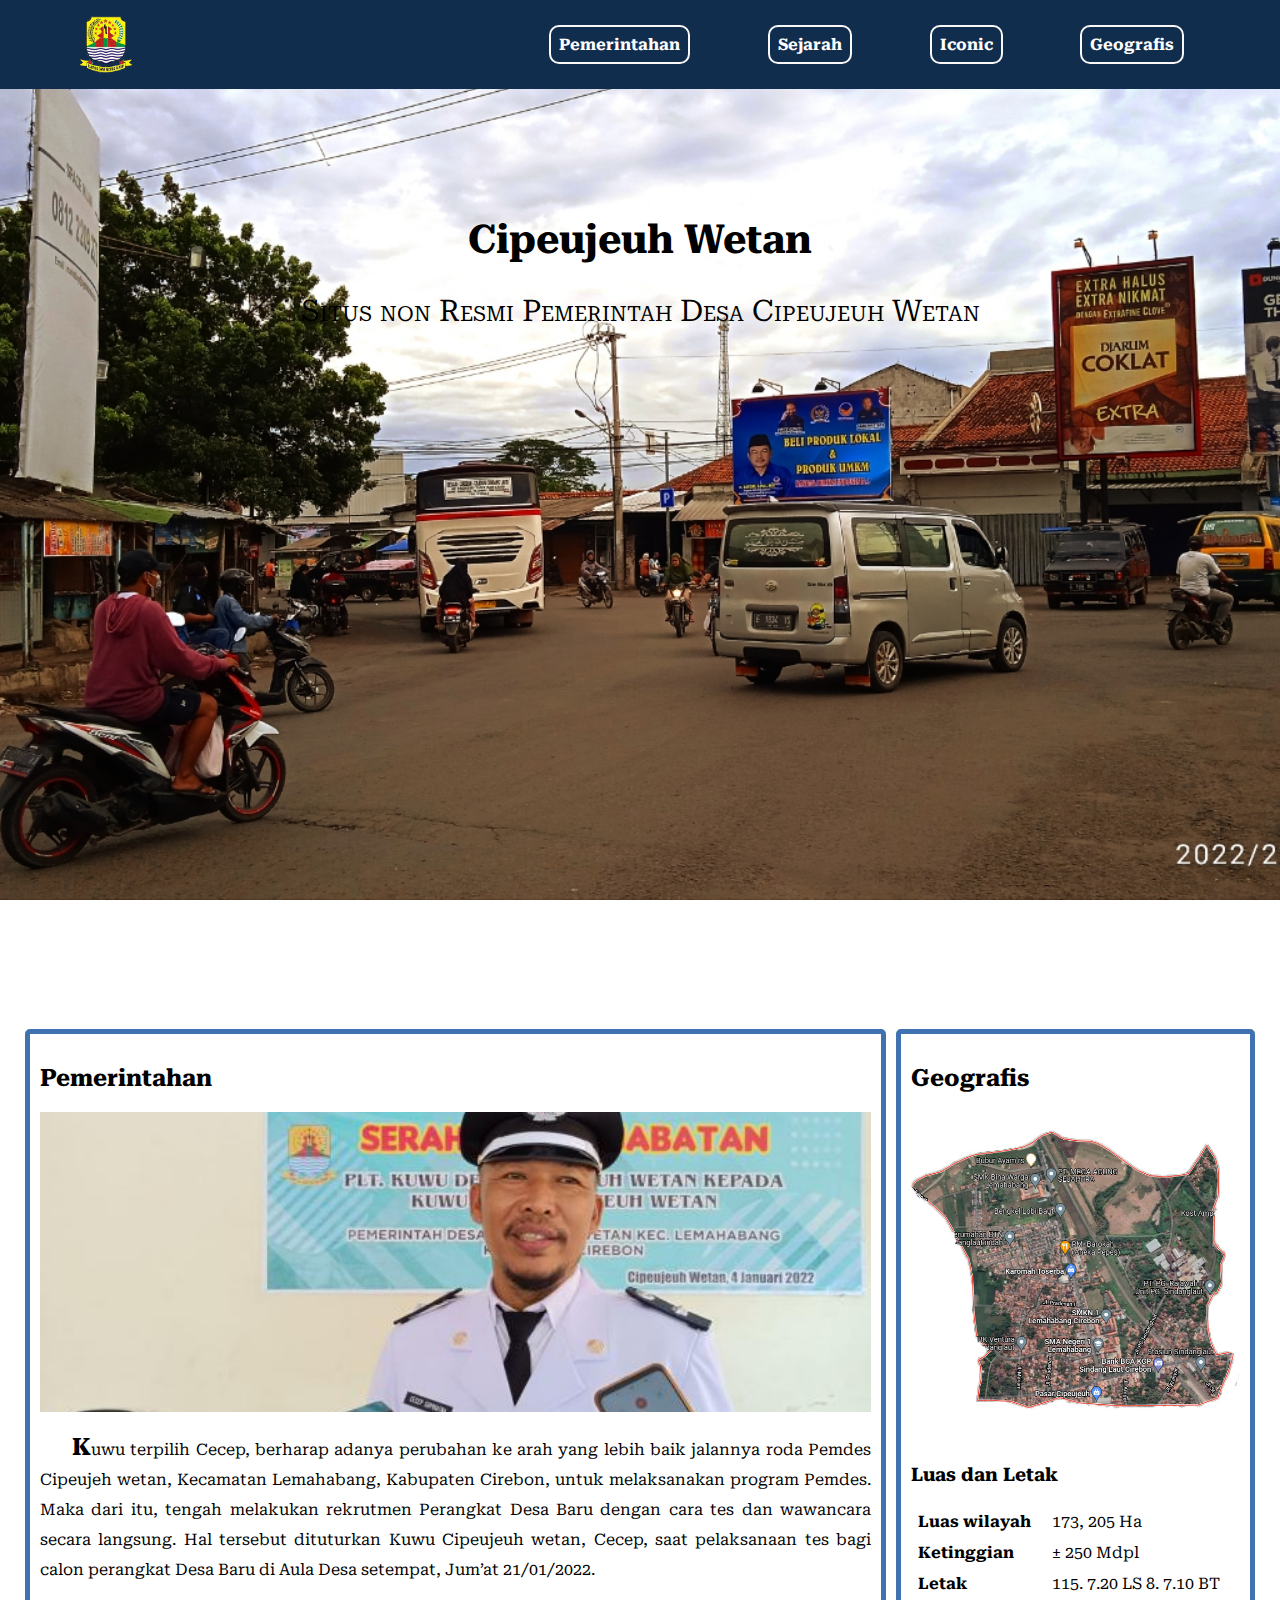
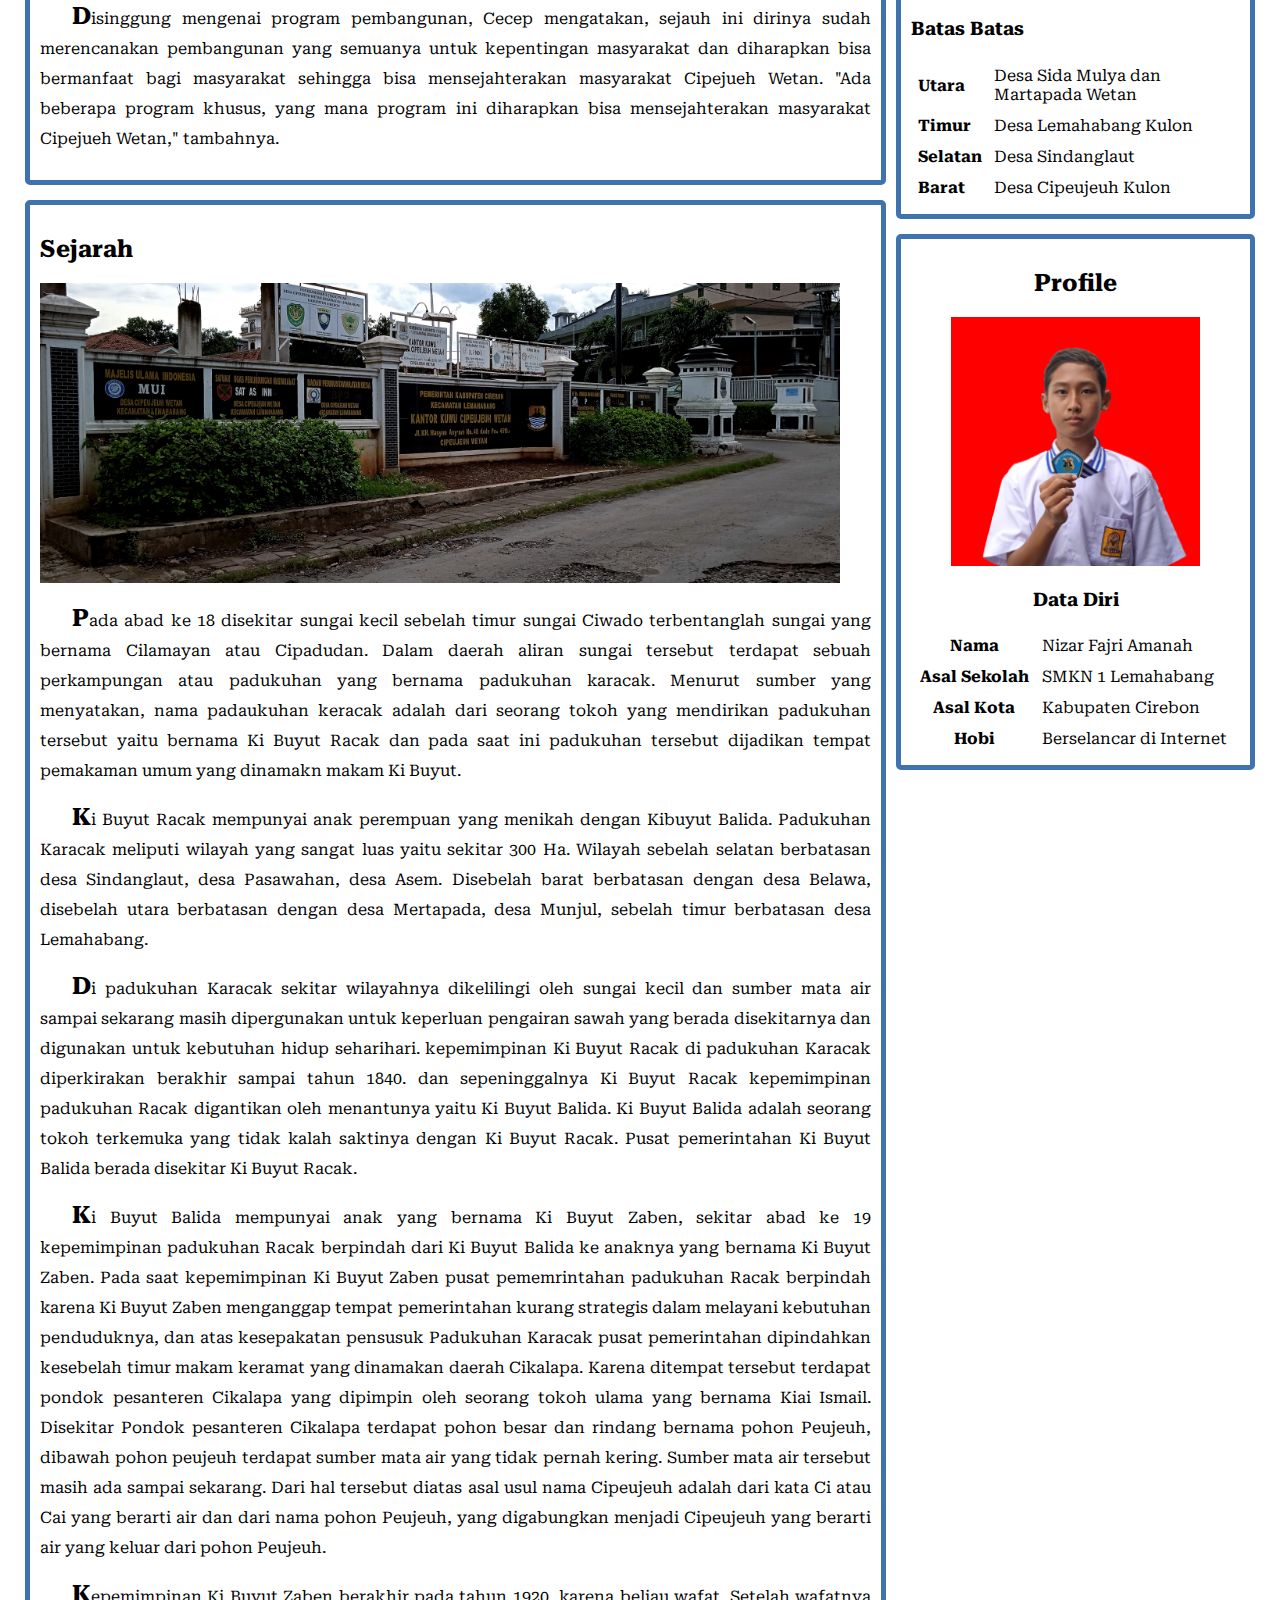
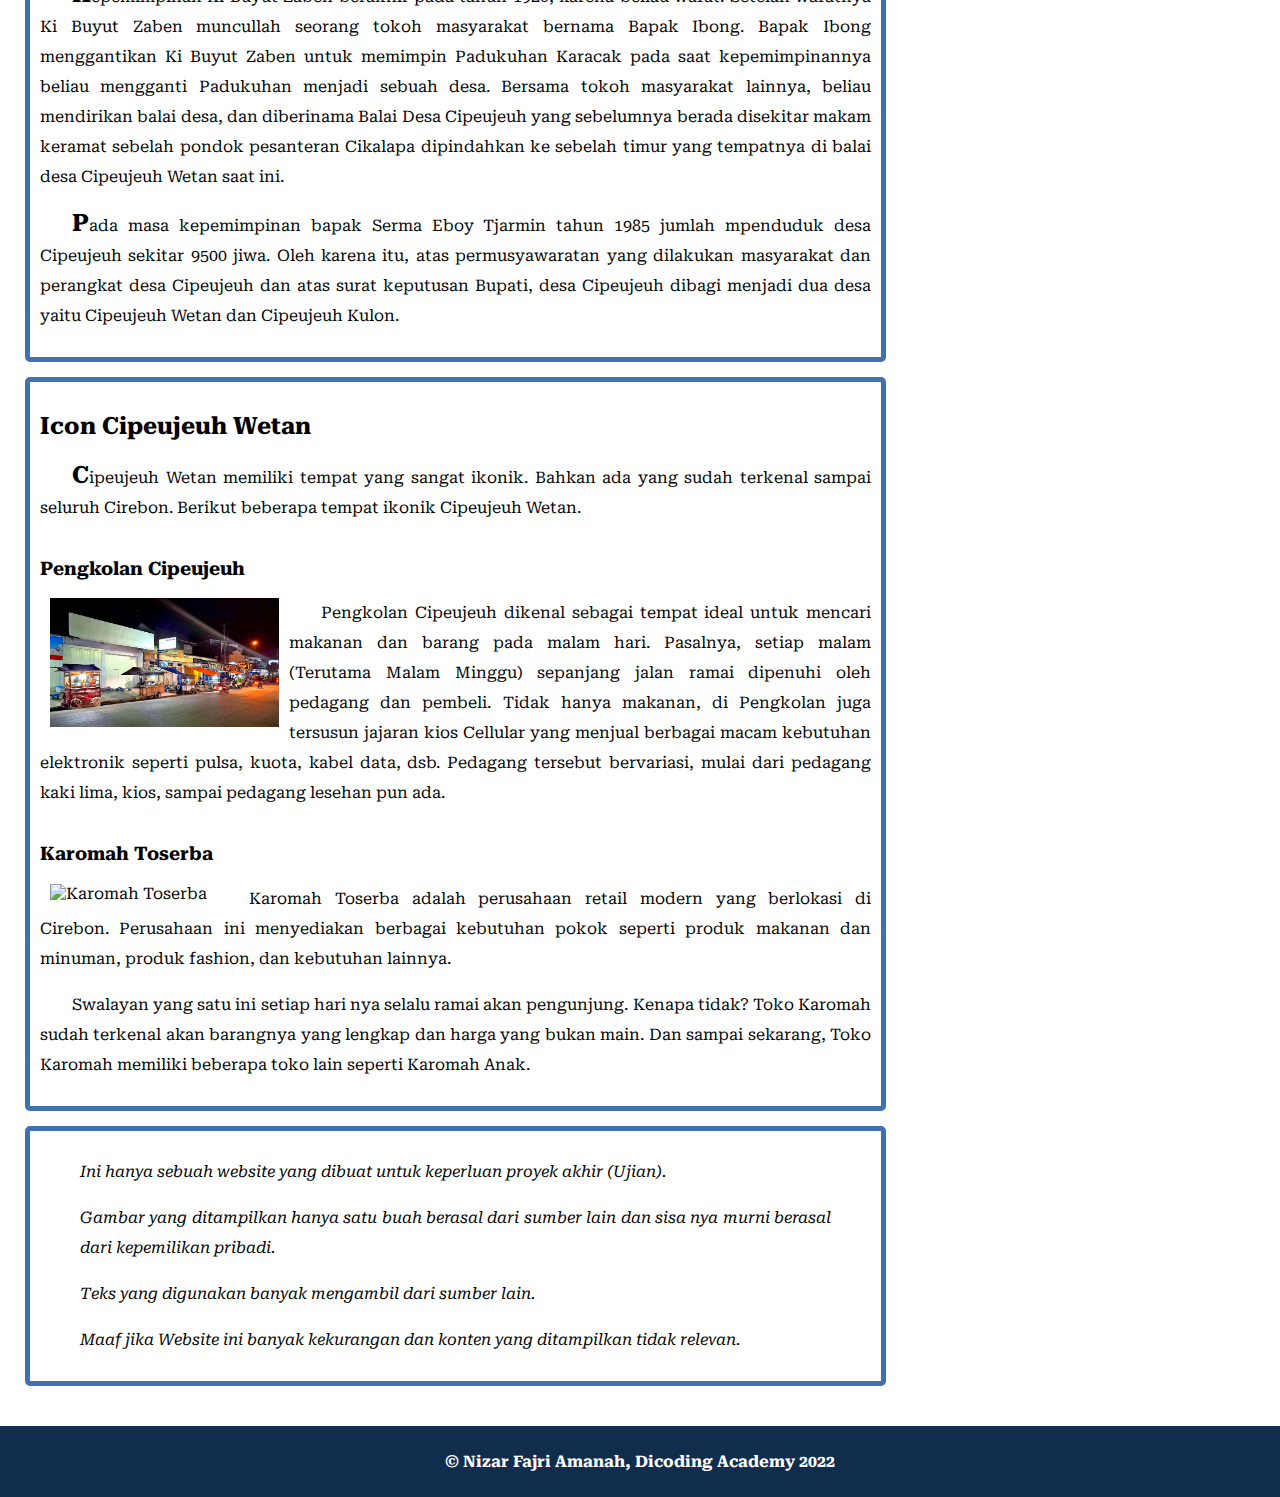
==== Index.html @ 45c105ff "first commit" ====
<!DOCTYPE html>

<html lang="in">
    <head>
        <meta name="viewport" content="width=device-width, initial-scale=1">
        <title>Cipeujeuh Wetan</title>
        <link rel="stylesheet" href="Assets/Style.css">
        <style>
            @import url('https://fonts.googleapis.com/css2?family=Quicksand&family=Roboto+Serif&display=swap');
        </style>
    </head>

    <body>
        <header>
            <nav>
                <img src="Assets/Images/Logo_Web.png" alt="Logo">
                
                <ul>
                    <li><a href="#pemerintahan">Pemerintahan</a></li>
                    <li><a href="#sejarah">Sejarah</a></li>
                    <li><a href="#iconic">Iconic</a></li>
                    <li><a href="#geografis">Geografis</a></li>
                </ul>
            </nav>

            <div id="jumbotron">
                <h1>Cipeujeuh Wetan</h1>
                    <p>Situs non Resmi Pemerintah Desa Cipeujeuh Wetan</p>
            </div>
        </header>

        <main>
            <div id="content">
                <article class="kotak">
                    <h2 id="pemerintahan">Pemerintahan</h2>
                        <img src="Assets/Images/Gambar_Pemerintahan_Utama.jpeg" class="gambar-content" alt="Kuwu Cipeujeuh Wetan">

                        <p>Kuwu terpilih Cecep, berharap adanya perubahan ke arah yang lebih baik jalannya roda Pemdes Cipeujeh wetan, Kecamatan Lemahabang, Kabupaten Cirebon, untuk melaksanakan program Pemdes. Maka dari itu, tengah melakukan rekrutmen Perangkat Desa Baru dengan cara tes dan wawancara secara langsung. Hal tersebut dituturkan Kuwu Cipeujeuh wetan, Cecep, saat pelaksanaan tes bagi calon perangkat Desa Baru di Aula Desa setempat, Jum’at 21/01/2022.</p>
                        <!-- https://toyacirebononline.com/kuwu-cecep-berharap-roda-pemerintahan-desa-cipeujuh-wetan-lebih-baik-dan-profesional/ -->
                        <p>Disinggung mengenai program pembangunan, Cecep mengatakan, sejauh ini dirinya sudah merencanakan pembangunan yang semuanya untuk kepentingan masyarakat dan diharapkan bisa bermanfaat bagi masyarakat sehingga bisa mensejahterakan masyarakat Cipejueh Wetan. "Ada beberapa program khusus, yang mana program ini diharapkan bisa mensejahterakan masyarakat Cipejueh Wetan," tambahnya.</p>
                        <!-- Sumber: http://www.cirebon.co/2022/01/ini-cara-kuwu-cipejueh-wetan-untuk.html -->
                </article>

                <article class="kotak">
                    <h2 id="sejarah">Sejarah</h2>
                        <div class="slider">
                            <div class="slides">
                                <input type="radio" name="radio-btn" id="radio1">
                                <input type="radio" name="radio-btn" id="radio2">
                                <input type="radio" name="radio-btn" id="radio3">

                                <div class="slide first">
                                    <img src="Assets/Images/Gambar_Sejarah_Utama.jpg" class="gambar-content" alt="">
                                </div>
                                <div class="slide">
                                    <img src="Assets/Images/Gambar_Sejarah_2_Utama.jpg" class="gambar-content" alt="">
                                </div>
                                <div class="slide">
                                    <img src="Assets/Images/Gambar_Sejarah_3_Utama.jpg" class="gambar-content" alt="">
                                </div>
                            </div>

                            <div class="slider-tombol">
                                <div class="navigation-auto">
                                    <div class="auto-btn1"></div>
                                    <div class="auto-btn2"></div>
                                    <div class="auto-btn3"></div>
                                </div>
                                
                                <div class="navigation-manual">
                                    <label for="radio1" class="manual-btn"></label>
                                    <label for="radio2" class="manual-btn"></label>
                                    <label for="radio3" class="manual-btn"></label>
                                </div>
                            </div>
                        </div>

                        <p>Pada abad ke 18 disekitar sungai kecil sebelah timur sungai Ciwado terbentanglah sungai yang bernama Cilamayan atau Cipadudan. Dalam daerah aliran sungai tersebut terdapat sebuah perkampungan atau padukuhan yang bernama padukuhan karacak. Menurut sumber yang menyatakan, nama padaukuhan keracak adalah dari seorang tokoh yang mendirikan padukuhan tersebut yaitu bernama Ki Buyut Racak dan pada saat ini padukuhan tersebut dijadikan tempat pemakaman umum yang dinamakn makam Ki Buyut.</p>
                        <p>Ki Buyut Racak mempunyai anak perempuan yang menikah dengan Kibuyut Balida. Padukuhan Karacak meliputi wilayah yang sangat luas yaitu sekitar 300 Ha. Wilayah sebelah selatan berbatasan desa Sindanglaut, desa Pasawahan, desa Asem. Disebelah barat berbatasan dengan desa Belawa, disebelah utara berbatasan dengan desa Mertapada, desa Munjul, sebelah timur berbatasan desa Lemahabang.</p>
                        <p>Di padukuhan Karacak sekitar wilayahnya dikelilingi oleh sungai kecil dan sumber mata air sampai sekarang masih dipergunakan untuk keperluan pengairan sawah yang berada disekitarnya dan digunakan untuk kebutuhan hidup seharihari. kepemimpinan Ki Buyut Racak di padukuhan Karacak diperkirakan berakhir sampai tahun 1840. dan sepeninggalnya Ki Buyut Racak kepemimpinan padukuhan Racak digantikan oleh menantunya yaitu Ki Buyut Balida. Ki Buyut Balida adalah seorang tokoh terkemuka yang tidak kalah saktinya dengan Ki Buyut Racak. Pusat pemerintahan Ki Buyut Balida berada disekitar Ki Buyut Racak.</p>
                        <p>Ki Buyut Balida mempunyai anak yang bernama Ki Buyut Zaben, sekitar abad ke 19 kepemimpinan padukuhan Racak berpindah dari Ki Buyut Balida ke anaknya yang bernama Ki Buyut Zaben. Pada saat kepemimpinan Ki Buyut Zaben pusat pememrintahan padukuhan Racak berpindah karena Ki Buyut Zaben menganggap tempat pemerintahan kurang strategis dalam melayani kebutuhan penduduknya, dan atas kesepakatan pensusuk Padukuhan Karacak pusat pemerintahan dipindahkan kesebelah timur makam keramat yang dinamakan daerah Cikalapa. Karena ditempat tersebut terdapat pondok pesanteren Cikalapa yang dipimpin oleh seorang tokoh ulama yang bernama Kiai Ismail. Disekitar Pondok pesanteren Cikalapa terdapat pohon besar dan rindang bernama pohon Peujeuh, dibawah pohon peujeuh terdapat sumber mata air yang tidak pernah kering. Sumber mata air tersebut masih ada sampai sekarang. Dari hal tersebut diatas asal usul nama Cipeujeuh adalah dari kata Ci atau Cai yang berarti air dan dari nama pohon Peujeuh, yang digabungkan menjadi Cipeujeuh yang berarti air yang keluar dari pohon Peujeuh.</p>
                        <p>Kepemimpinan Ki Buyut Zaben berakhir pada tahun 1920, karena beliau wafat. Setelah wafatnya Ki Buyut Zaben muncullah seorang tokoh masyarakat bernama Bapak Ibong. Bapak Ibong menggantikan Ki Buyut Zaben untuk memimpin Padukuhan Karacak pada saat kepemimpinannya beliau mengganti Padukuhan menjadi sebuah desa. Bersama tokoh masyarakat lainnya, beliau mendirikan balai desa, dan diberinama Balai Desa Cipeujeuh yang sebelumnya berada disekitar makam keramat sebelah pondok pesanteran Cikalapa dipindahkan ke sebelah timur yang tempatnya di balai desa Cipeujeuh Wetan saat ini.</p>
                        <p>Pada masa kepemimpinan bapak Serma Eboy Tjarmin tahun 1985 jumlah mpenduduk desa Cipeujeuh sekitar 9500 jiwa. Oleh karena itu, atas permusyawaratan yang dilakukan masyarakat dan perangkat desa Cipeujeuh dan atas surat keputusan Bupati, desa Cipeujeuh dibagi menjadi dua desa yaitu Cipeujeuh Wetan dan Cipeujeuh Kulon.</p>
                        <!-- Sumber: https://sc.syekhnurjati.ac.id/esscamp/risetmhs/BAB359410316.pdf -->
                </article>

                <article class="kotak">
                    <h2 id="iconic">Icon Cipeujeuh Wetan</h2>
                        <p>Cipeujeuh Wetan memiliki tempat yang sangat ikonik. Bahkan ada yang sudah terkenal sampai seluruh Cirebon. Berikut beberapa tempat ikonik Cipeujeuh Wetan.</p>

                        <div class="floating">
                            <h3>Pengkolan Cipeujeuh</h3>
                                <img src="Assets/Images/Gambar_Ikon_Pengkolan_Utama.jpg" class="gambar-ikon" alt="Pengkolan Cipeujeuh pada Malam Hari">

                                <p>Pengkolan Cipeujeuh dikenal sebagai tempat ideal untuk mencari makanan dan barang pada malam hari. Pasalnya, setiap malam (Terutama Malam Minggu) sepanjang jalan ramai dipenuhi oleh pedagang dan pembeli. Tidak hanya makanan, di Pengkolan juga tersusun jajaran kios Cellular yang menjual berbagai macam kebutuhan elektronik seperti pulsa, kuota, kabel data, dsb. Pedagang tersebut bervariasi, mulai dari pedagang kaki lima, kios, sampai pedagang lesehan pun ada. </p>
                        </div>

                        <div class="floating">
                            <h3>Karomah Toserba</h3>
                                <img src="Assets/Images/Gambar_Ikon_Karomah_Utama.jpg" class="gambar-ikon" alt="Karomah Toserba">

                                <p>Karomah Toserba adalah perusahaan retail modern yang berlokasi di Cirebon. Perusahaan ini menyediakan berbagai kebutuhan pokok seperti produk makanan dan minuman, produk fashion, dan kebutuhan lainnya.</p>
                                <!-- Sumber: https://id.linkedin.com/company/karomah-toserba -->
                                <p>Swalayan yang satu ini setiap hari nya selalu ramai akan pengunjung. Kenapa tidak? Toko Karomah sudah terkenal akan barangnya yang lengkap dan harga yang bukan main. Dan sampai sekarang, Toko Karomah memiliki beberapa toko lain seperti Karomah Anak.</p>
                        </div>
                </article>

                <article class="kotak">
                    <blockquote>
                        <p>Ini hanya sebuah website yang dibuat untuk keperluan proyek akhir (Ujian).</p>
                        <p>Gambar yang ditampilkan hanya satu buah berasal dari sumber lain dan sisa nya murni berasal dari kepemilikan pribadi.</p>
                        <p>Teks yang digunakan banyak mengambil dari sumber lain.</p>
                        <p>Maaf jika Website ini banyak kekurangan dan konten yang ditampilkan tidak relevan.</p>
                    </blockquote>
                </article>
            </div>

            <aside>
                <article class="geo kotak">
                    <h2 id="geografis">Geografis</h2>
                        <img src="Assets/Images/Gambar_Geografis_Utama.jpg" class="gambar-aside" alt="Peta Desa Cipeujeuh Wetan">

                    <h3>Luas dan Letak</h3>
                        <table>
                            <tr>
                                <th>Luas wilayah</th>
                                <td>173, 205 Ha</td>
                            </tr>

                            <tr>
                                <th>Ketinggian</th>
                                <td>&#177; 250 Mdpl</td>
                            </tr>

                            <tr>
                                <th>Letak</th>
                                <td>115. 7.20 LS 8. 7.10 BT</td>
                            </tr>
                        </table>

                    <h3>Batas Batas</h3>
                        <table>
                            <tr>
                                <th>Utara</th>
                                <td>Desa Sida Mulya dan Martapada Wetan</td>
                            </tr>

                            <tr>
                                <th>Timur</th>
                                <td>Desa Lemahabang Kulon</td>
                            </tr>

                            <tr>
                                <th>Selatan</th>
                                <td>Desa Sindanglaut</td>
                            </tr>

                            <tr>
                                <th>Barat</th>
                                <td>Desa Cipeujeuh Kulon</td>
                            </tr>
                        </table>
                </article>

                <article class="pembuat kotak">
                    <header>
                        <h2>Profile</h2>
    
                        <figure>
                            <img src="Assets/Images/Photo_Profile.jpg" class="gambar-aside" alt="Foto Pembuat">
                        </figure>
                    </header>
    
                    <section>
                        <h3>Data Diri</h3>
                            <table>
                                <tr>
                                    <th>Nama</th>
                                    <td>Nizar Fajri Amanah</td>
                                </tr>
    
                                <tr>
                                    <th>Asal Sekolah</th>
                                    <td>SMKN 1 Lemahabang</td>
                                </tr>
    
                                <tr>
                                    <th>Asal Kota</th>
                                    <td>Kabupaten Cirebon</td>
                                </tr>
    
                                <tr>
                                    <th>Hobi</th>
                                    <td>Berselancar di Internet</td>
                                </tr>
                            </table>
                    </section>
                </article>
            </aside>    
        </main>

        <footer>
            <p>&#169; Nizar Fajri Amanah, Dicoding Academy 2022</p>
        </footer>

        <script src="Assets/Script.js"></script>
    </body>
</html>
---- Assets/Style.css ----
* {
    box-sizing: border-box;
    scroll-behavior: smooth;
}

body {
    margin: 0;
    padding: 0;
    font-family: 'Roboto Serif', serif;
}

header {
    max-height: 100%;
    max-width: 100%;
    display: inline;
}

nav {
    background-color: #112D4E;
    position: sticky;
    top: 0;
    justify-content: space-around;
    align-items: center;
    display: flex;
    min-height: 50px;
}

nav img {
    max-height: 75px;
    margin-left: 10px;
    padding: 3px;
}

nav ul{
    min-width: 75%;
    text-align: right;
}

nav li {
    margin: 1% 4%;
    padding: 8px;
    display: inline-block;
    max-block-size: 100%;
    border: 2px solid #F9F7F7;
    border-radius: 10px;
}

nav a {
    color: white;
    font-weight: bold;
    text-decoration: none;
    list-style-type: none;
}

nav li:hover {
    background-color: #F9F7F7;
}

nav li:active {
    background-color: transparent;
}

nav a:hover {
    color: black;
}

nav a:active {
    color: transparent;
}

#jumbotron {
    width: 100%;
    height: 100vh;
    background-image: url("Images/BackgroundWeb_Utama3.jpg");
    background-position: top;
    background-attachment: fixed;
    background-size: cover;
    text-align: center;
    padding: 100px 40px 60px 40px;
    font-size: 20px;
    margin: 0;
}

#jumbotron h1 {
    color: black;
    font-size: 2em;
}

#jumbotron p {
    font-variant: small-caps;
    font-size: 1.5em;
}

main {
    padding: 25px;
    overflow: auto;
}

main p {
    text-indent: 2em;
    text-align: justify;
    line-height: 30px;
}

.kotak {
    border: 5px solid #3F72AF;
    padding: 10px;
    margin: 15px 0;
    border-radius: 5px;
}

main img {
    object-fit: cover;
    object-position: center;
}

.gambar-content {
    width: 100%;
    max-height: 300px;
}

.gambar-aside {
    height: 100%;
    max-width: 100%;
    align-items: center;
}

.floating {
    overflow: auto;
}

.gambar-ikon {
    max-width: 30%;
    float: left;
    padding: 0 10px 10px 10px;
}

.kotak > p::first-letter {
    font-size: 1.5em;
    font-weight: bold;
}

.slider {
    width: 800px;
    max-width: 100%;
    max-height: 100%;
    overflow: hidden;
}

.slides {
    width: 500%;
    max-height: 100%;
    display: flex;
}

.slides input {
    display: none;
}

.slide {
    width: 20%;
    max-width: 100%;
    transition: 2s;
}

.slide img {
    max-width: 800px;
    height: 100%;
    object-fit: cover;
}

.navigation-manual, .navigation-auto {
    display: none;
}

#radio1:checked ~ .first {
    margin-left: 0;
}

#radio2:checked ~ .first {
    margin-left: -20%;
}

#radio3:checked ~ .first {
    margin-left: -40%;
}

blockquote p {
    font-style: italic;
    text-indent: 0;
}

#content {
    float: left;
    width: 70%;
}

aside {
    float: right;
    width: 30%;
    padding-left: 10px;
}

.geo table {
    width: 100%;
}

.geo th, td {
    text-align: left;
    padding: 5px;
}

.pembuat {
    text-align: center;
}

.pembuat table {
    width: 100%;
}

.pembuat th, td {
    padding: 5px;
}

footer {
    color: white;
    background-color: #112D4E;
    text-align: center;
    font-weight: bold;
    padding: 10px;
    margin: 0;
}

@media screen and (max-width: 1080px) {
    #content,
    aside {
        width: 100%;
        padding: 0;
    }
}

@media screen and (max-width: 768px) {
    .gambar-ikon {
        max-width: 100%;
    }
    main p {
        text-align: left;
    }
}
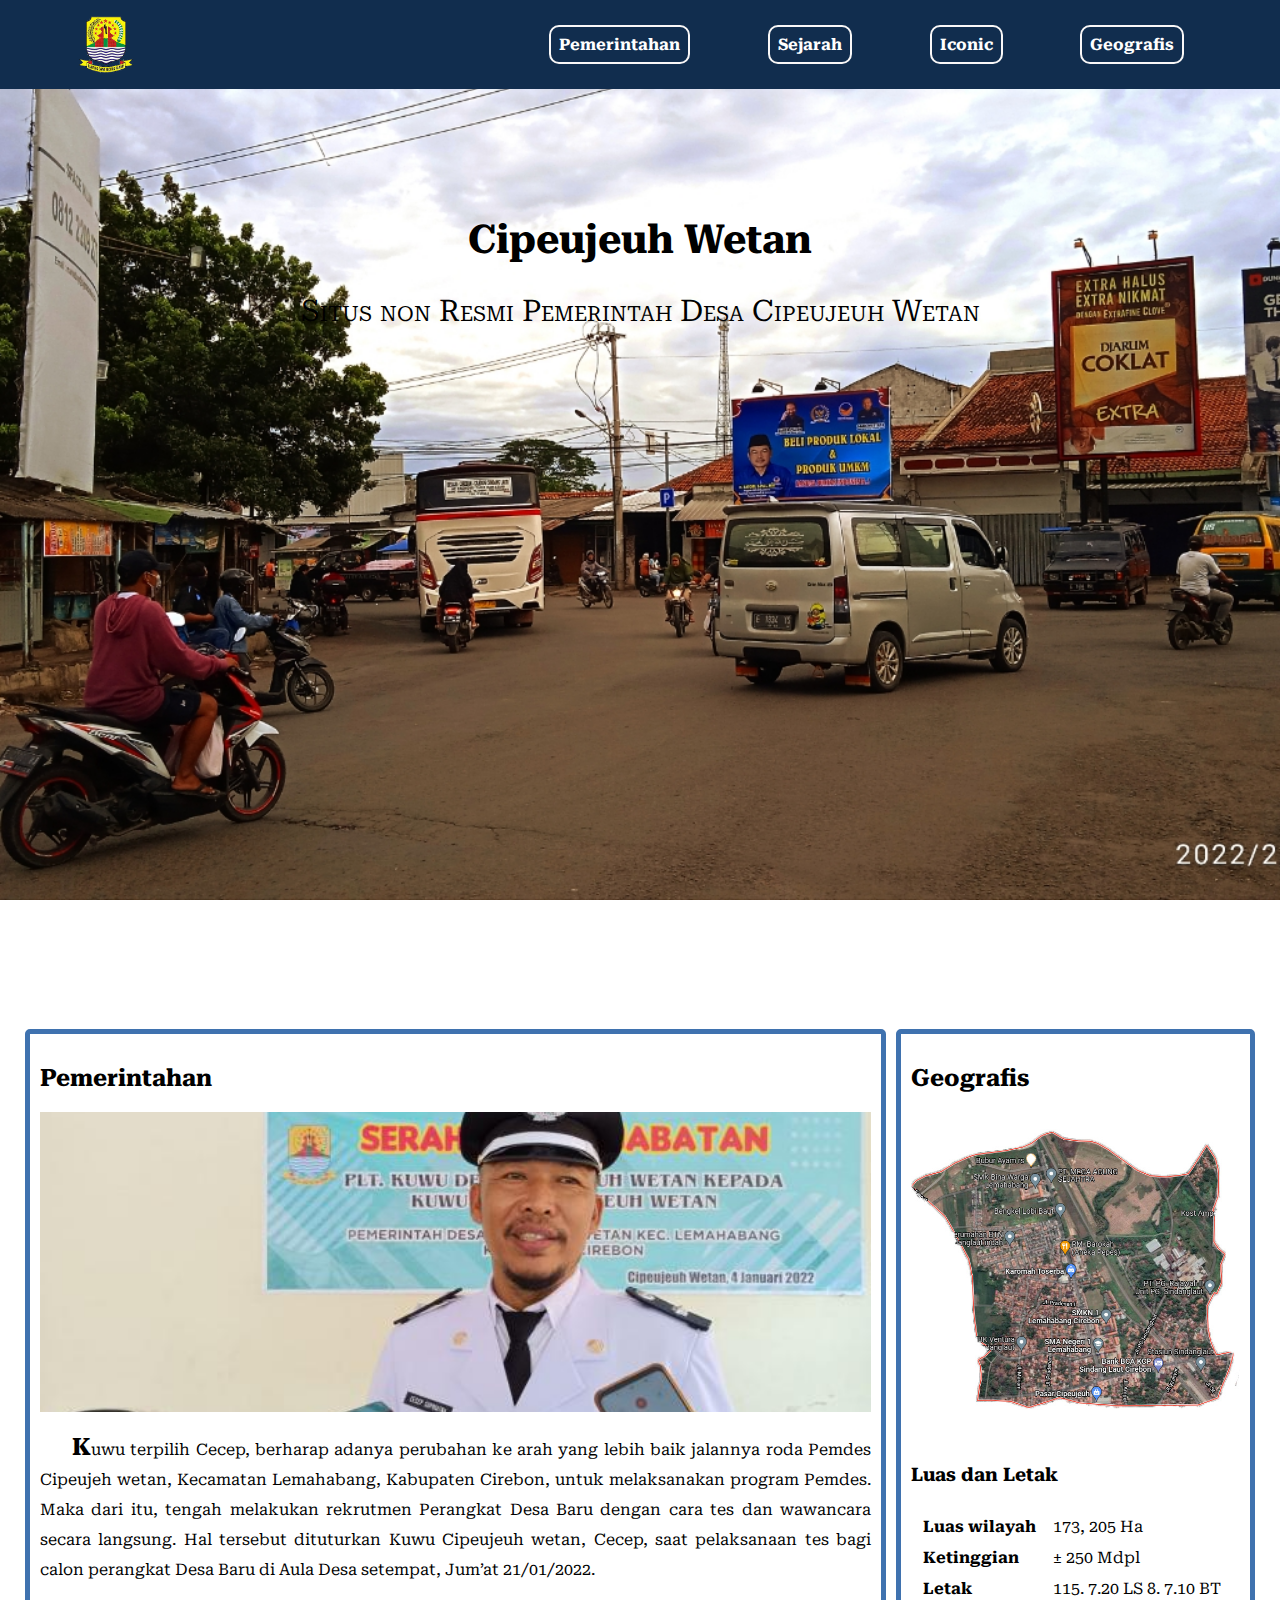
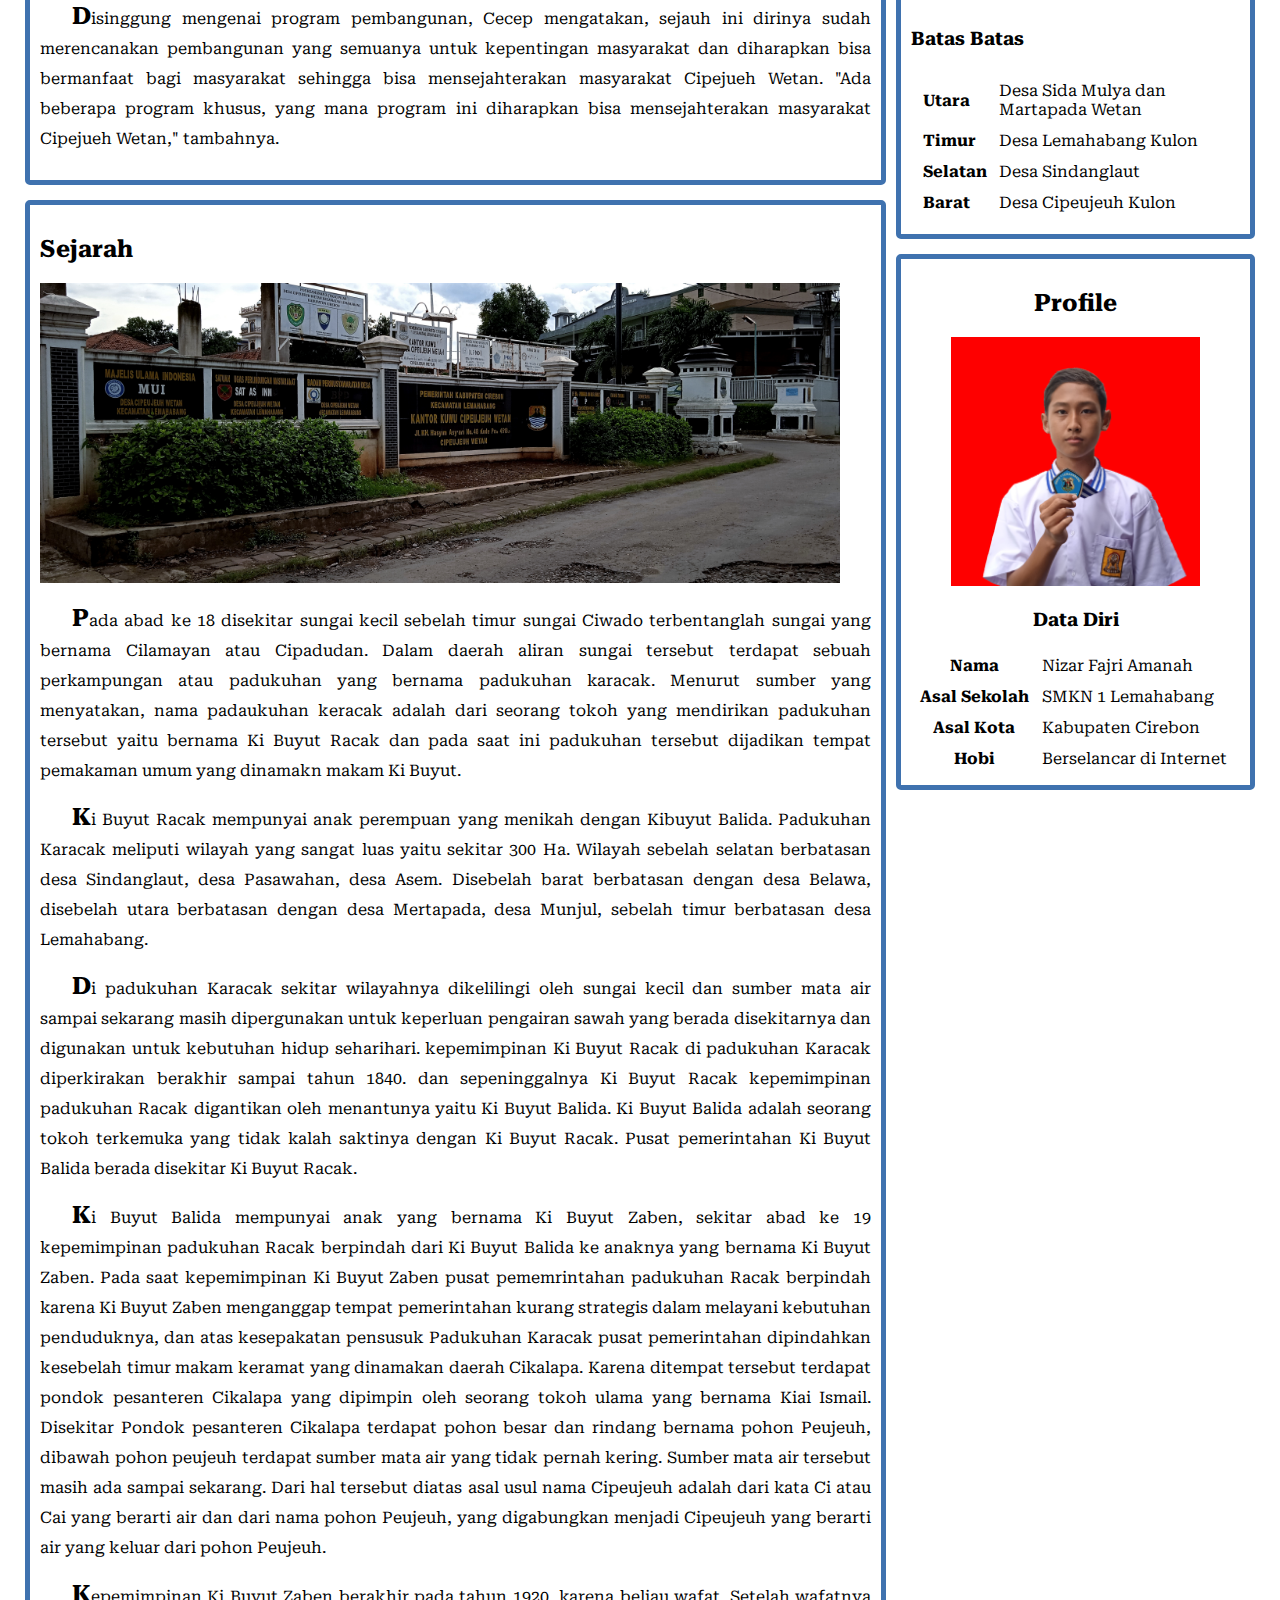
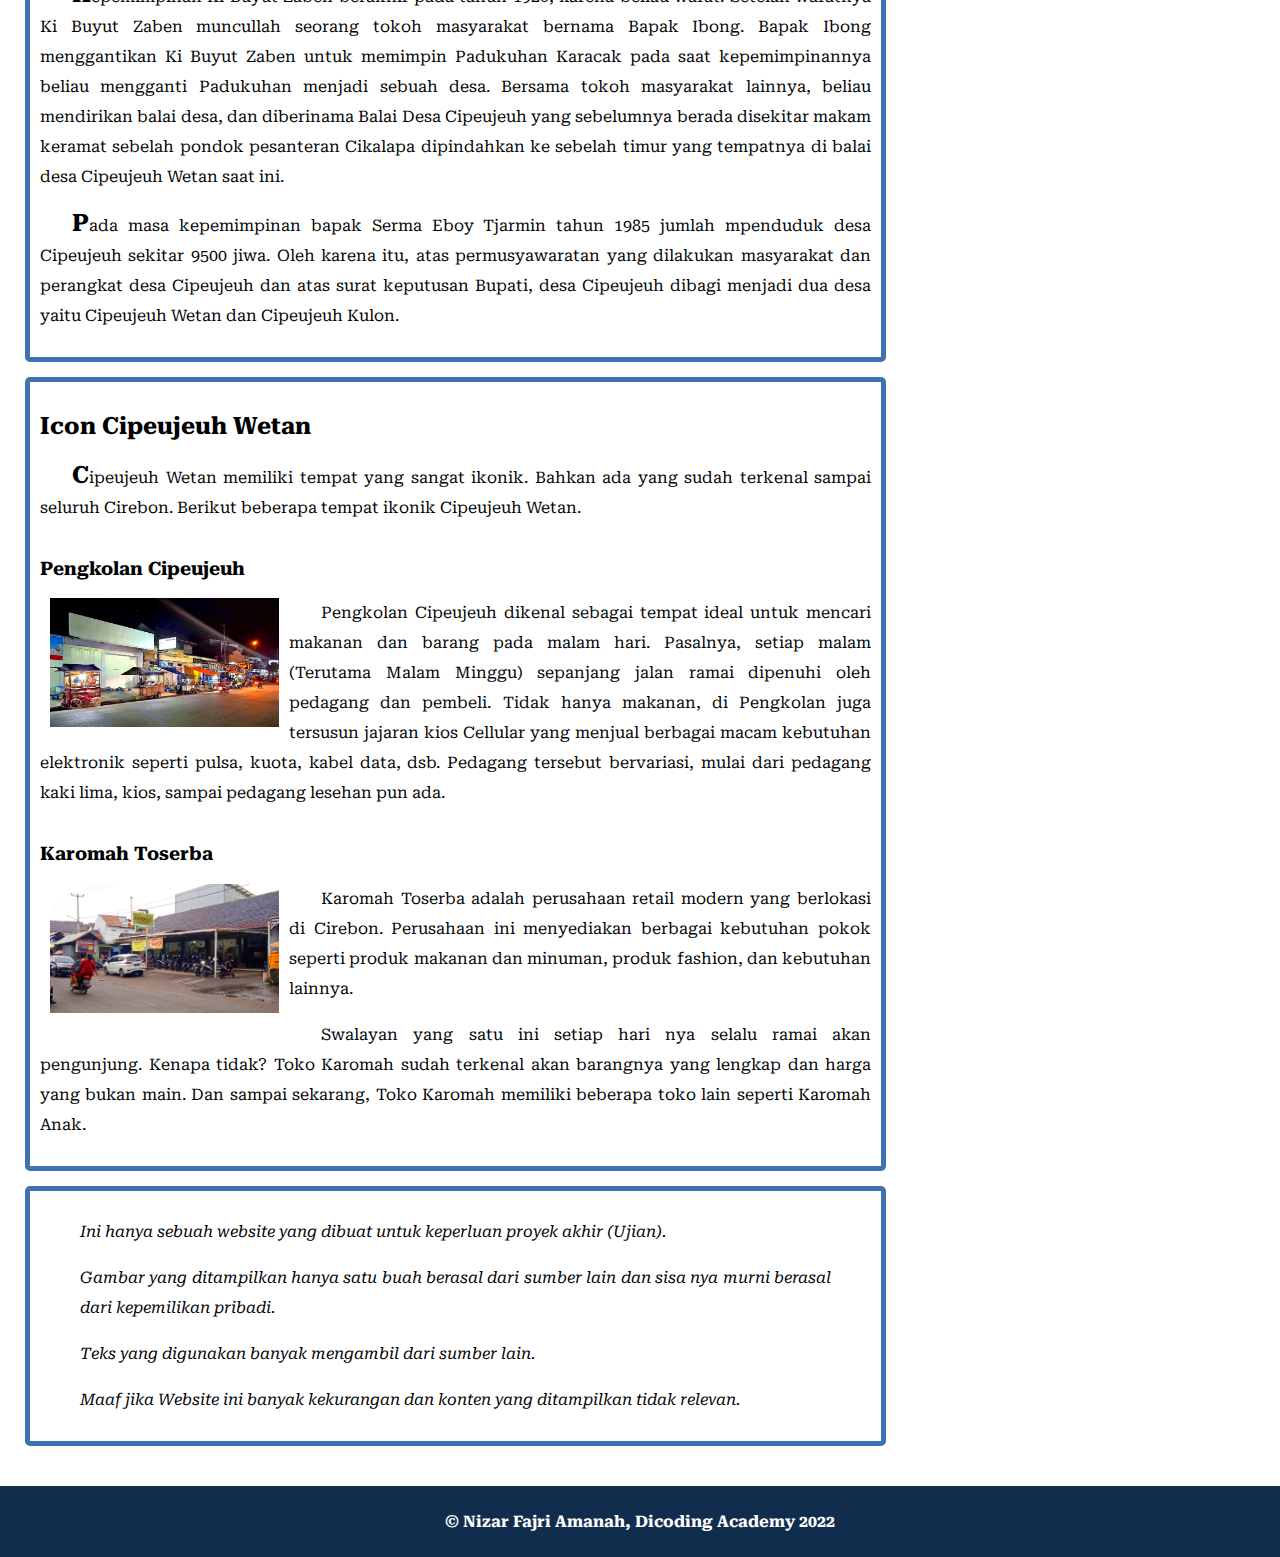
==== commit ba95b1e3: "Memperbaiki" ====
--- a/Index.html
+++ b/Index.html
@@ -97,7 +97,7 @@
 
                         <div class="floating">
                             <h3>Karomah Toserba</h3>
-                                <img src="Assets/Images/Gambar_Ikon_Karomah_Utama.jpg" class="gambar-ikon" alt="Karomah Toserba">
+                                <img src="Assets/Images/Gambar_Ikon_karomah_Utama.jpg" class="gambar-ikon" alt="Karomah Toserba">
 
                                 <p>Karomah Toserba adalah perusahaan retail modern yang berlokasi di Cirebon. Perusahaan ini menyediakan berbagai kebutuhan pokok seperti produk makanan dan minuman, produk fashion, dan kebutuhan lainnya.</p>
                                 <!-- Sumber: https://id.linkedin.com/company/karomah-toserba -->
--- a/Assets/Style.css
+++ b/Assets/Style.css
@@ -201,8 +201,13 @@
     padding-left: 10px;
 }
 
+.geo img {
+    width: 100%;
+}
+
 .geo table {
     width: 100%;
+    padding: 5px;
 }
 
 .geo th, td {
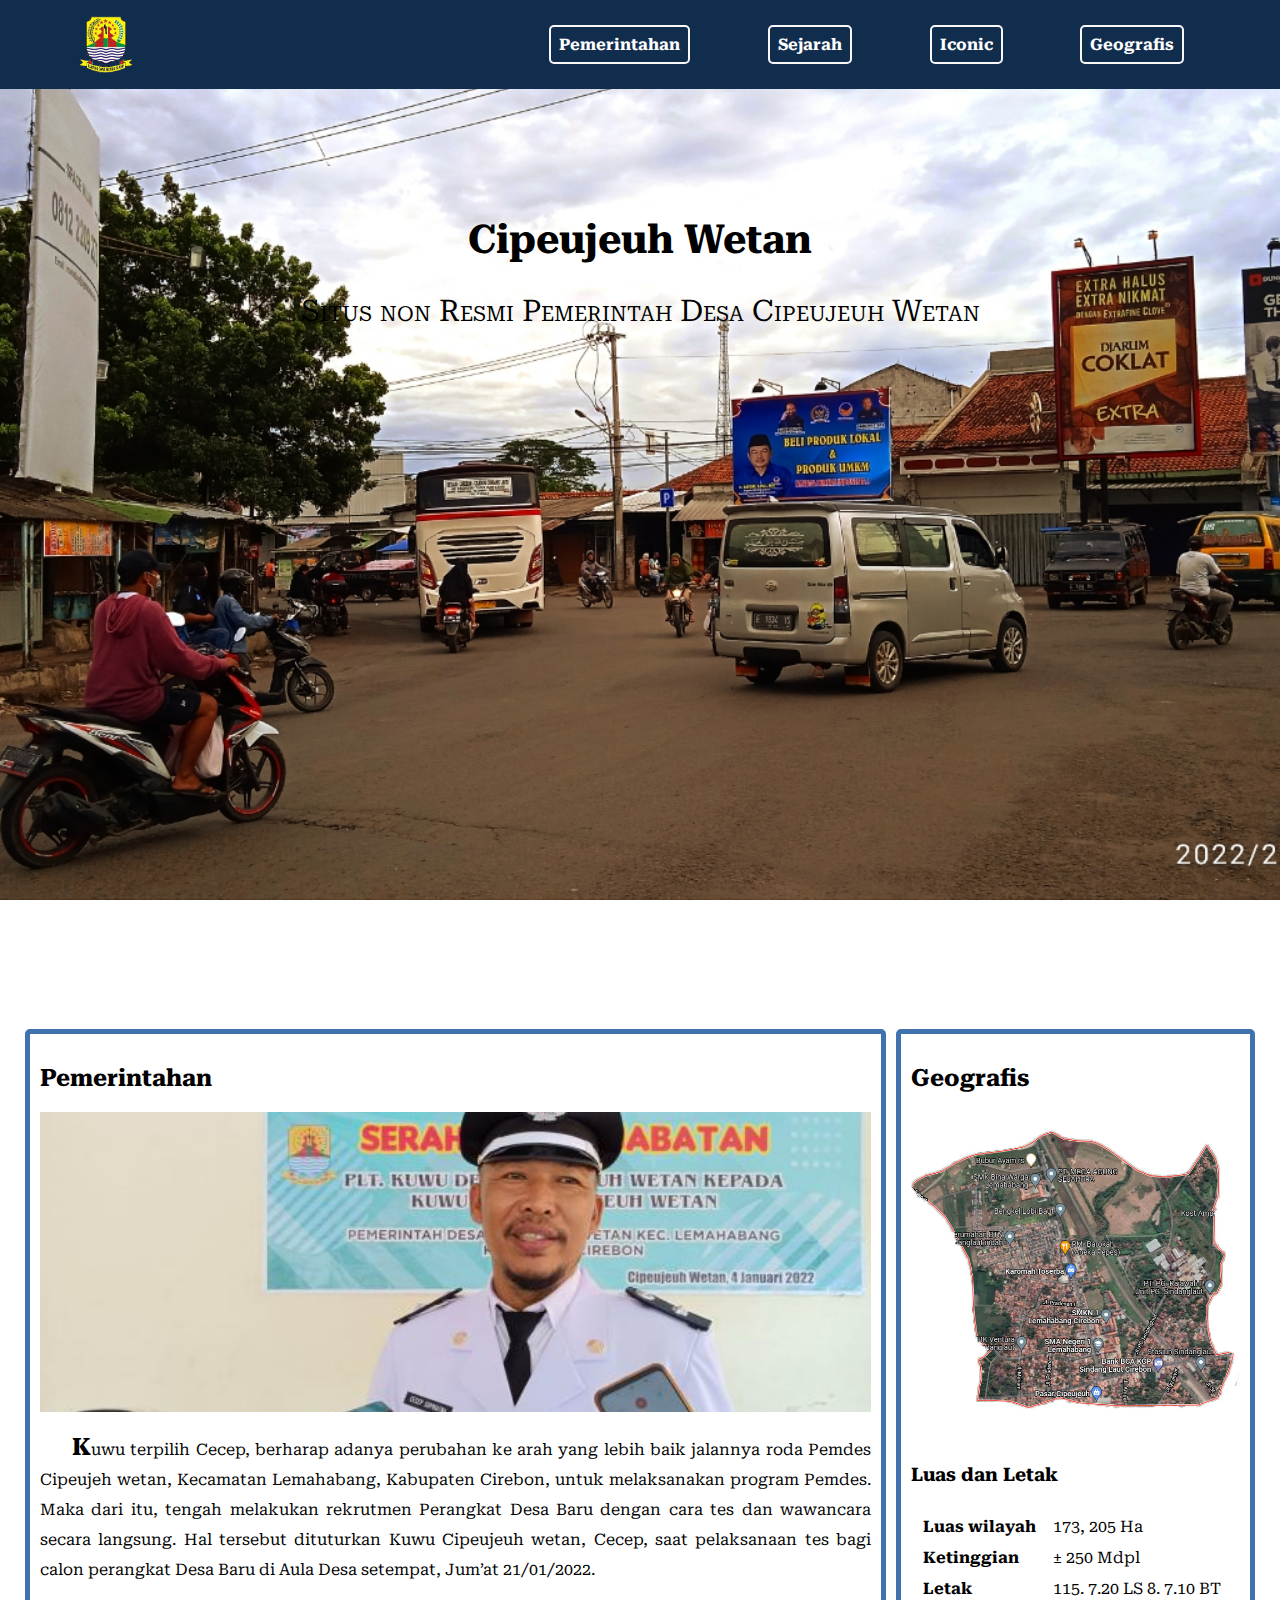
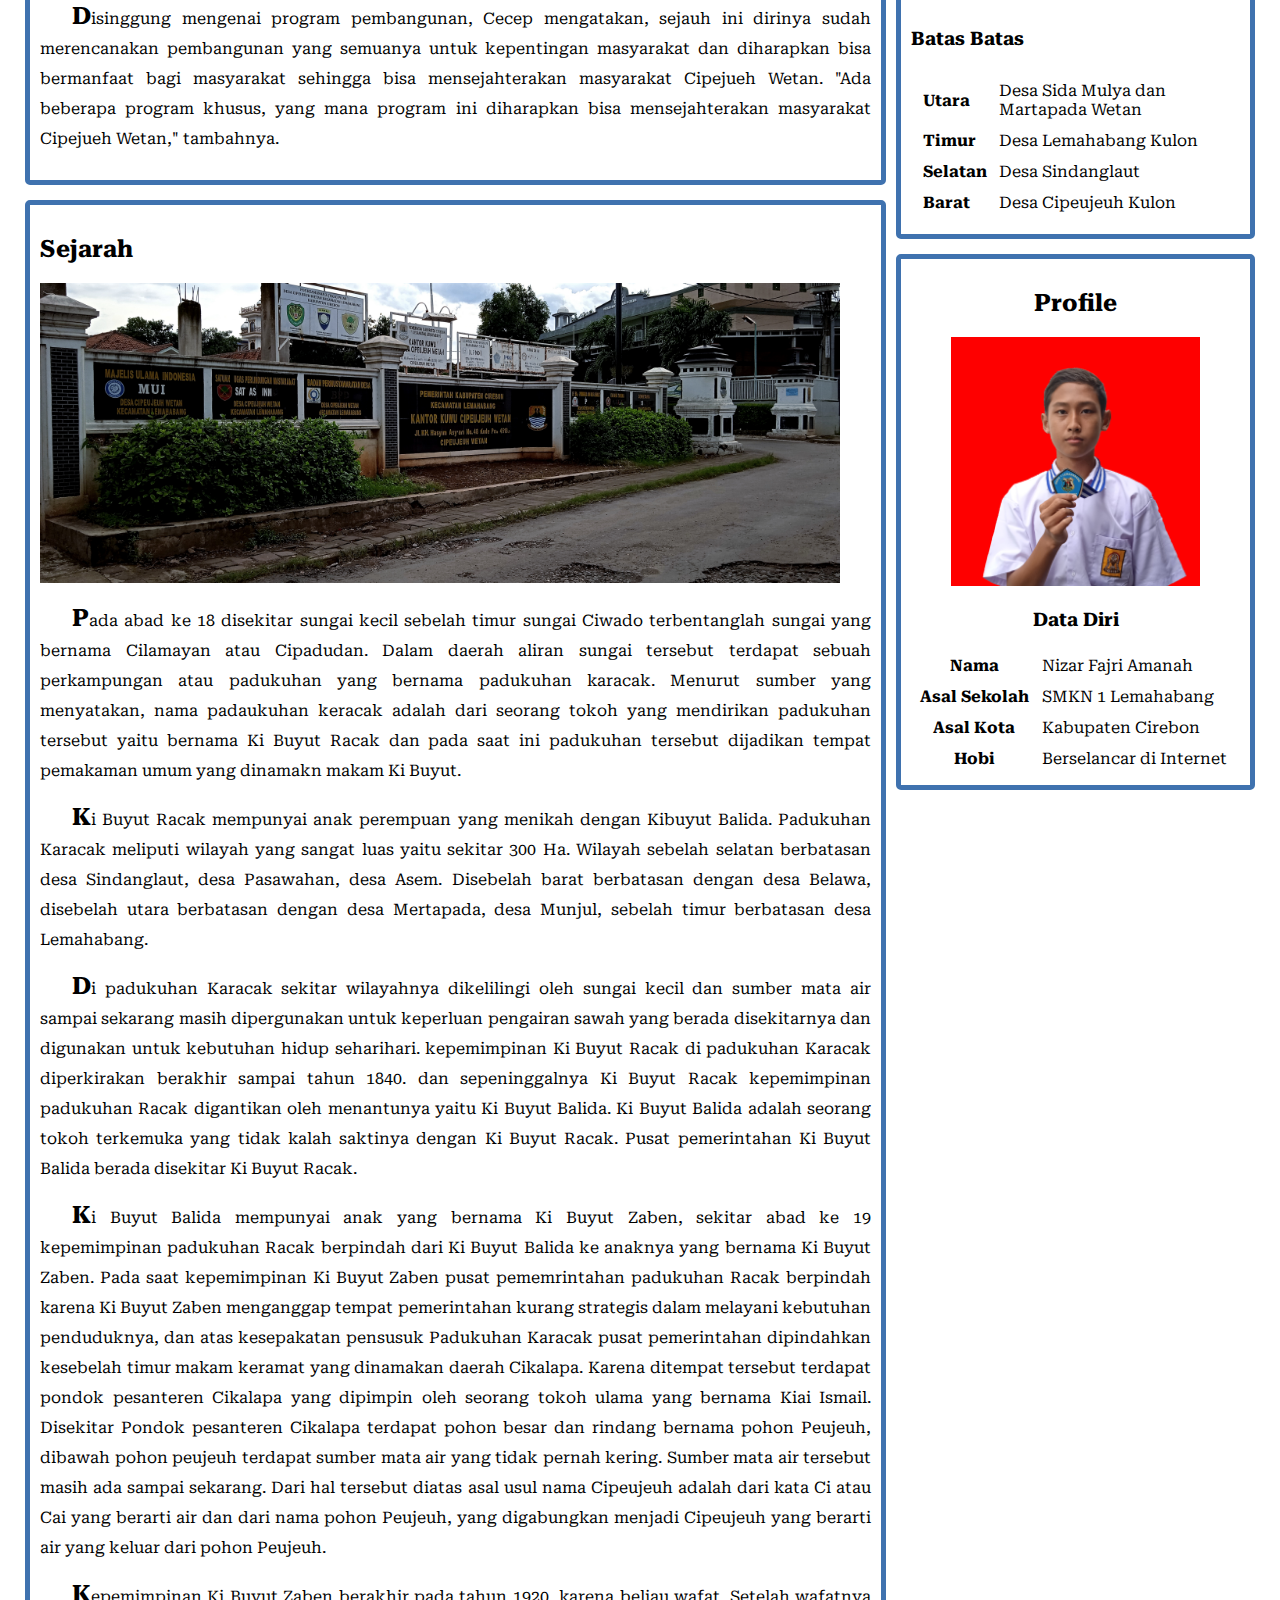
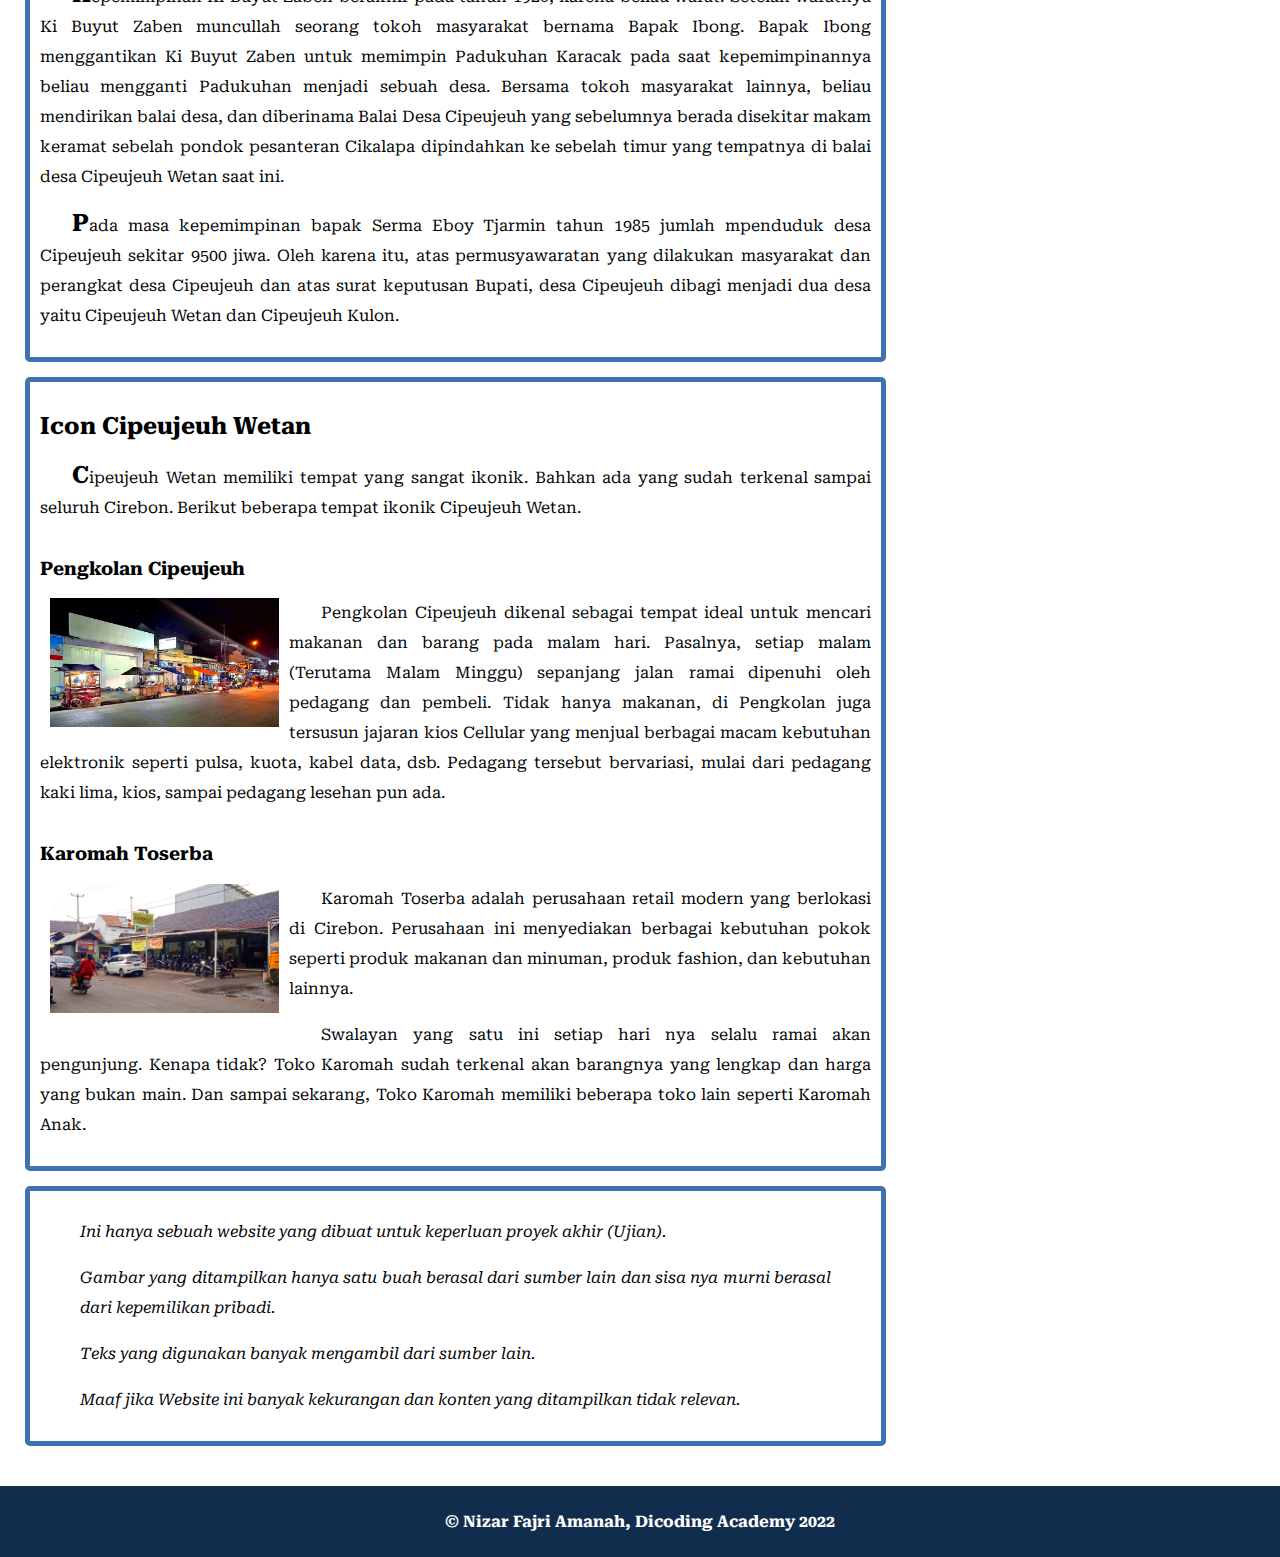
==== commit d6d515cc: "Perbaikan" ====
--- a/Index.html
+++ b/Index.html
@@ -36,7 +36,7 @@
                         <img src="Assets/Images/Gambar_Pemerintahan_Utama.jpeg" class="gambar-content" alt="Kuwu Cipeujeuh Wetan">
 
                         <p>Kuwu terpilih Cecep, berharap adanya perubahan ke arah yang lebih baik jalannya roda Pemdes Cipeujeh wetan, Kecamatan Lemahabang, Kabupaten Cirebon, untuk melaksanakan program Pemdes. Maka dari itu, tengah melakukan rekrutmen Perangkat Desa Baru dengan cara tes dan wawancara secara langsung. Hal tersebut dituturkan Kuwu Cipeujeuh wetan, Cecep, saat pelaksanaan tes bagi calon perangkat Desa Baru di Aula Desa setempat, Jum’at 21/01/2022.</p>
-                        <!-- https://toyacirebononline.com/kuwu-cecep-berharap-roda-pemerintahan-desa-cipeujuh-wetan-lebih-baik-dan-profesional/ -->
+                        <!-- Sumber: https://toyacirebononline.com/kuwu-cecep-berharap-roda-pemerintahan-desa-cipeujuh-wetan-lebih-baik-dan-profesional/ -->
                         <p>Disinggung mengenai program pembangunan, Cecep mengatakan, sejauh ini dirinya sudah merencanakan pembangunan yang semuanya untuk kepentingan masyarakat dan diharapkan bisa bermanfaat bagi masyarakat sehingga bisa mensejahterakan masyarakat Cipejueh Wetan. "Ada beberapa program khusus, yang mana program ini diharapkan bisa mensejahterakan masyarakat Cipejueh Wetan," tambahnya.</p>
                         <!-- Sumber: http://www.cirebon.co/2022/01/ini-cara-kuwu-cipejueh-wetan-untuk.html -->
                 </article>
--- a/Assets/Style.css
+++ b/Assets/Style.css
@@ -23,6 +23,7 @@
     align-items: center;
     display: flex;
     min-height: 50px;
+    max-height: 100px;
 }
 
 nav img {
@@ -42,7 +43,7 @@
     display: inline-block;
     max-block-size: 100%;
     border: 2px solid #F9F7F7;
-    border-radius: 10px;
+    border-radius: 5px;
 }
 
 nav a {
@@ -251,4 +252,12 @@
     main p {
         text-align: left;
     }
+}
+
+@media screen and (max-width: 387px) {
+    nav li{
+        font-size: smaller;
+        padding: 5px;
+        margin: 3% 3%;
+    }
 }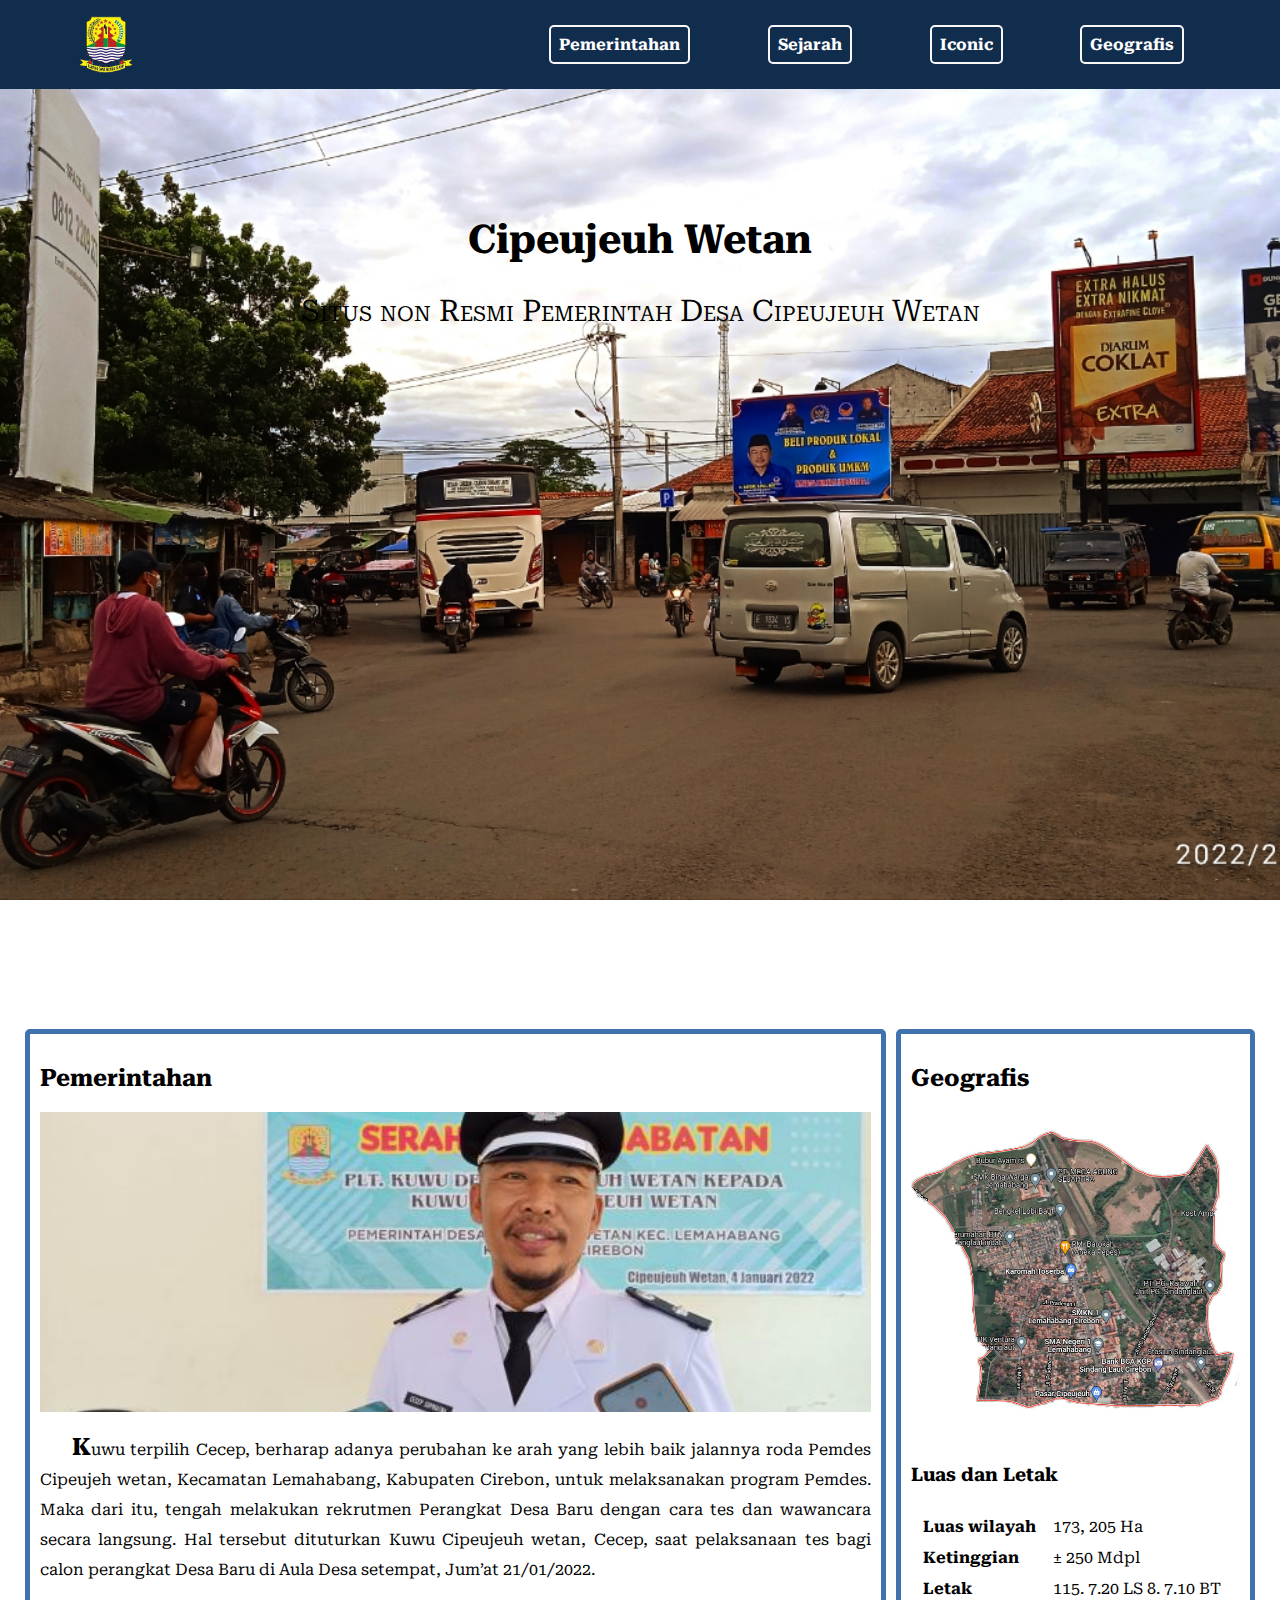
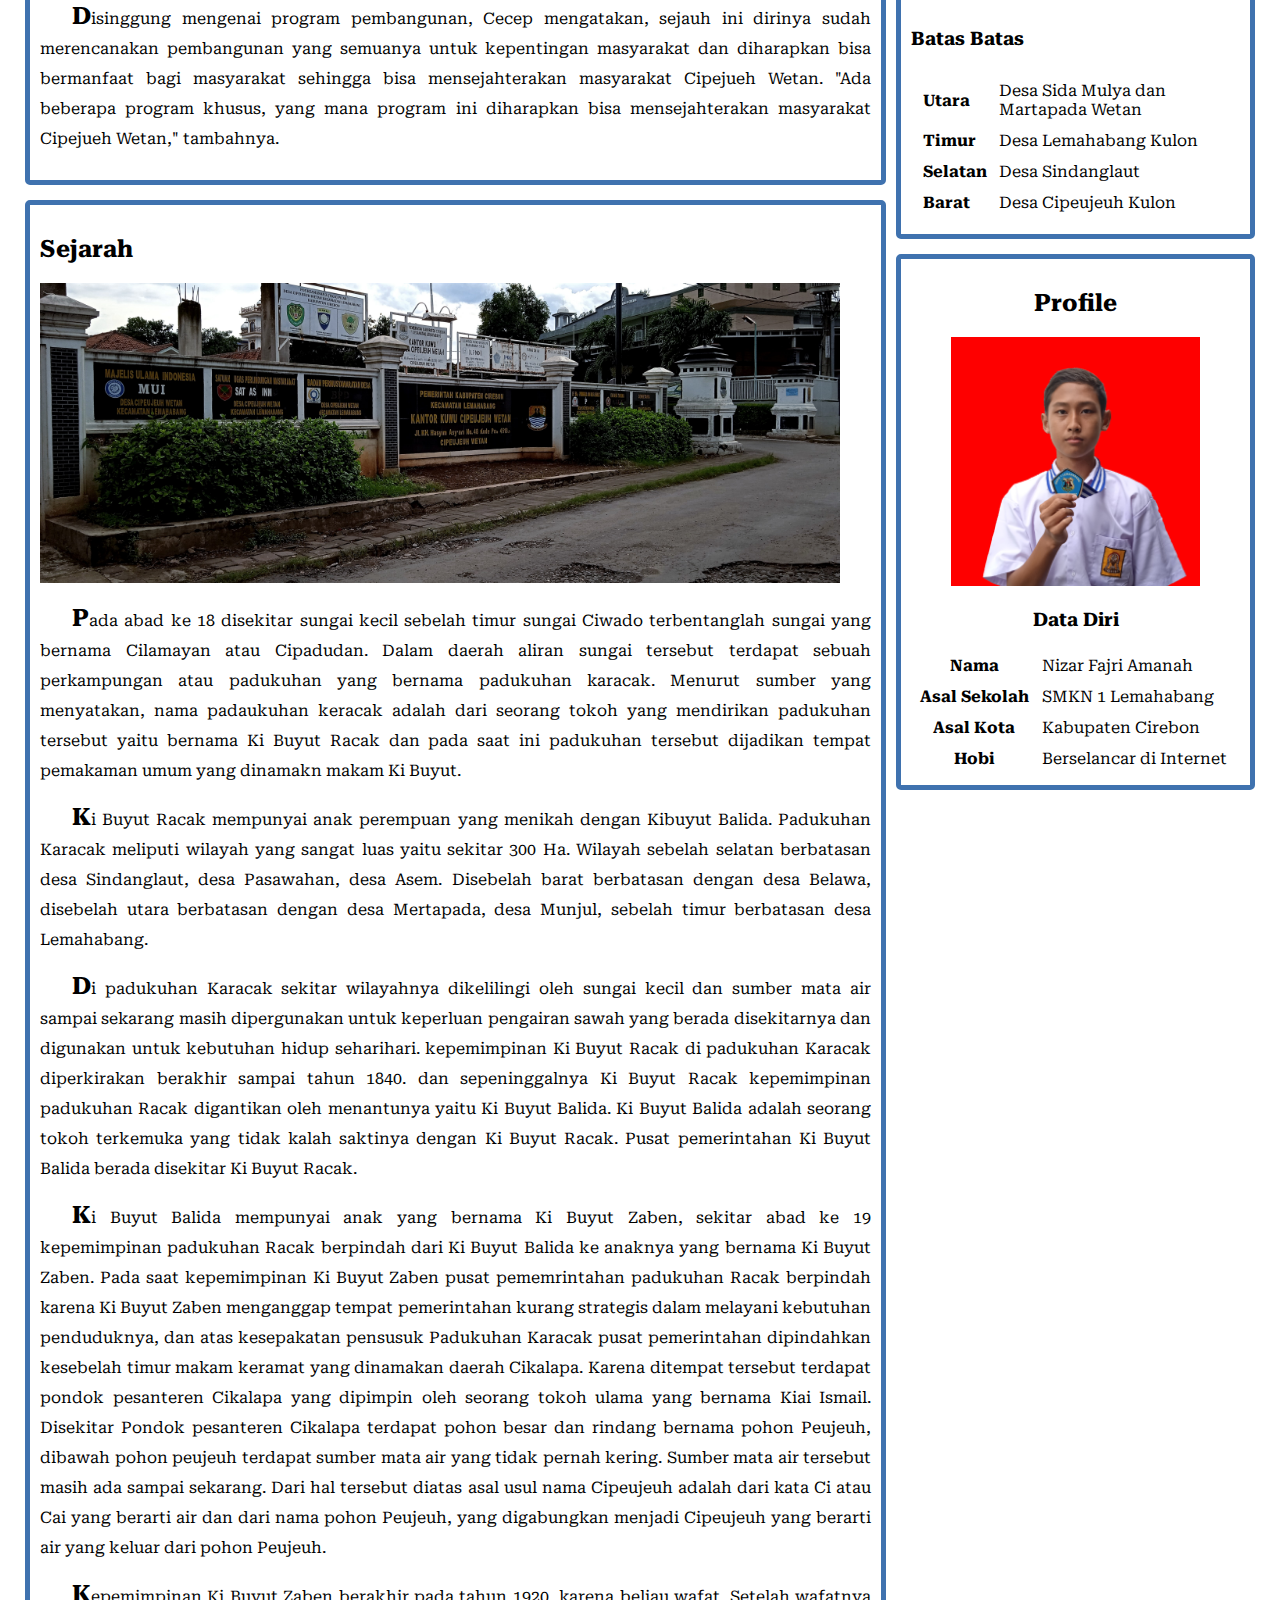
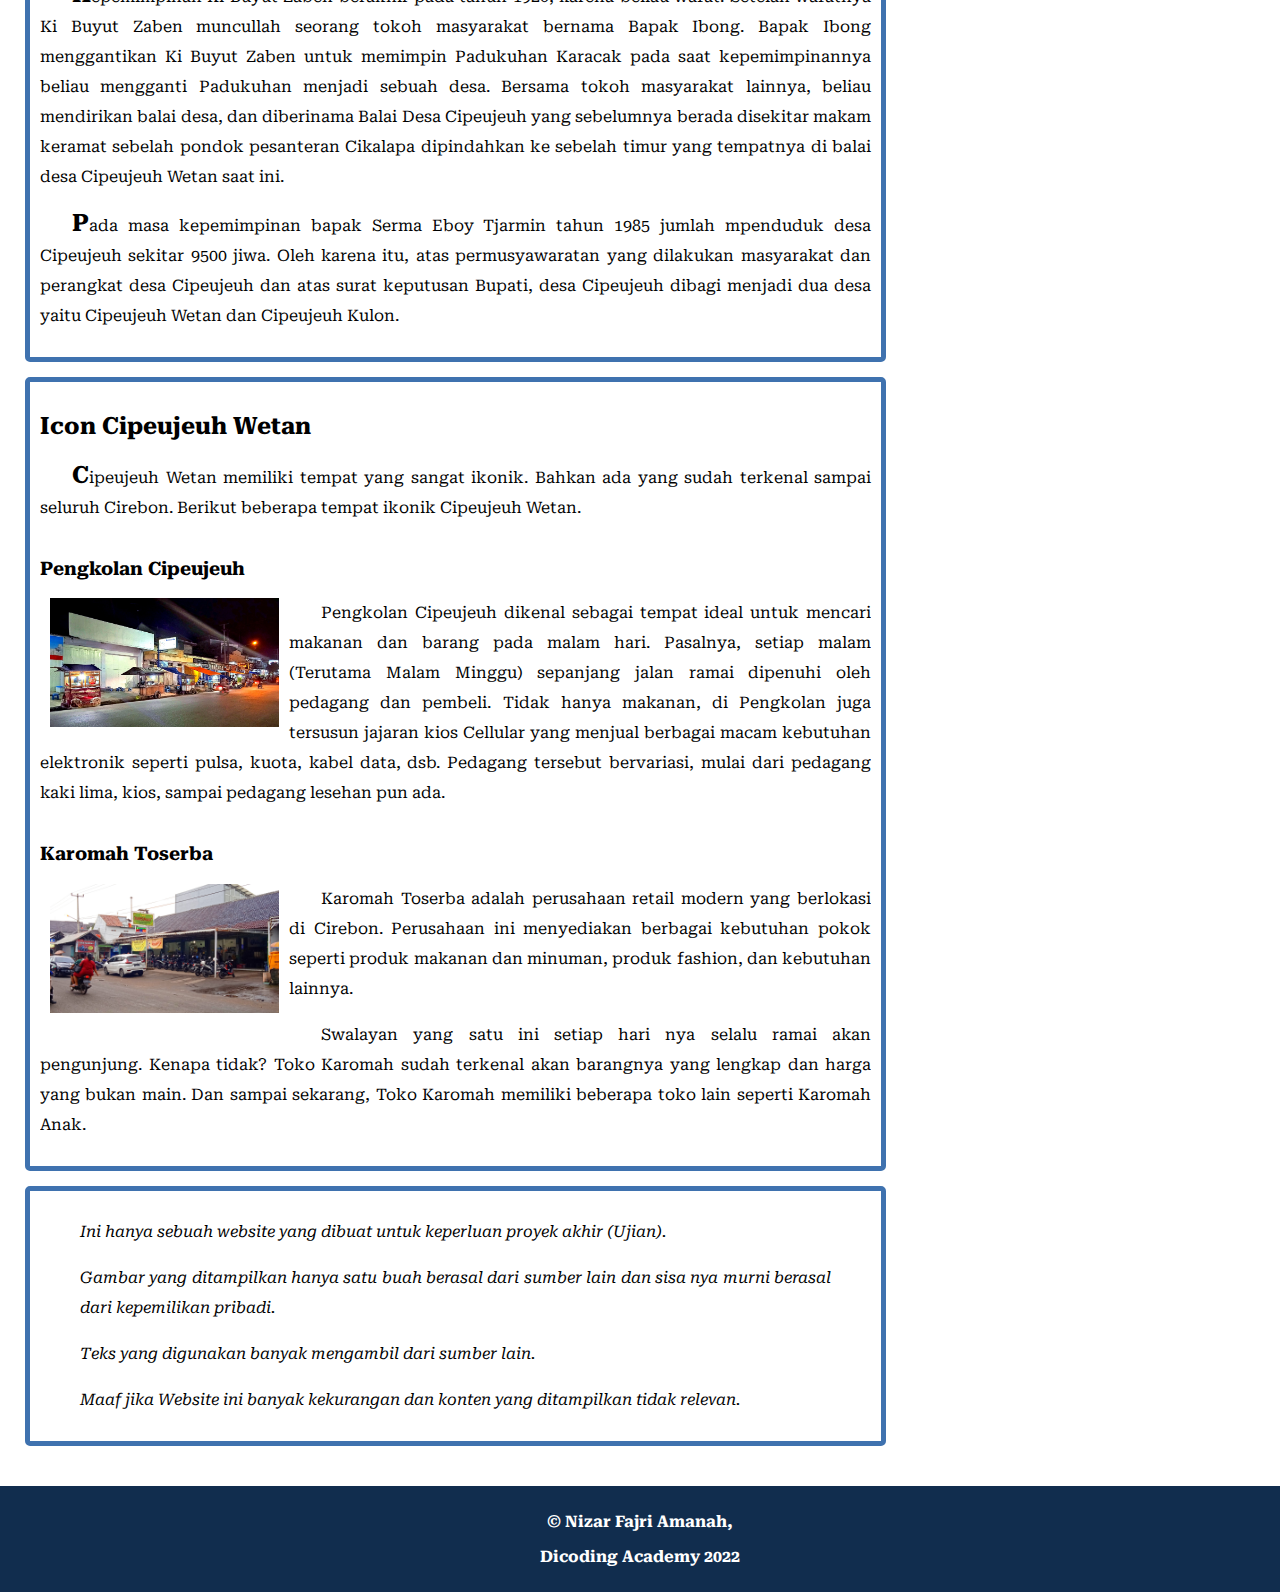
==== commit d9f5b7e3: "Kompressi" ====
--- a/Index.html
+++ b/Index.html
@@ -200,7 +200,8 @@
         </main>
 
         <footer>
-            <p>&#169; Nizar Fajri Amanah, Dicoding Academy 2022</p>
+            <p>&#169; Nizar Fajri Amanah,</p>
+            <p>Dicoding Academy 2022</p>
         </footer>
 
         <script src="Assets/Script.js"></script>
